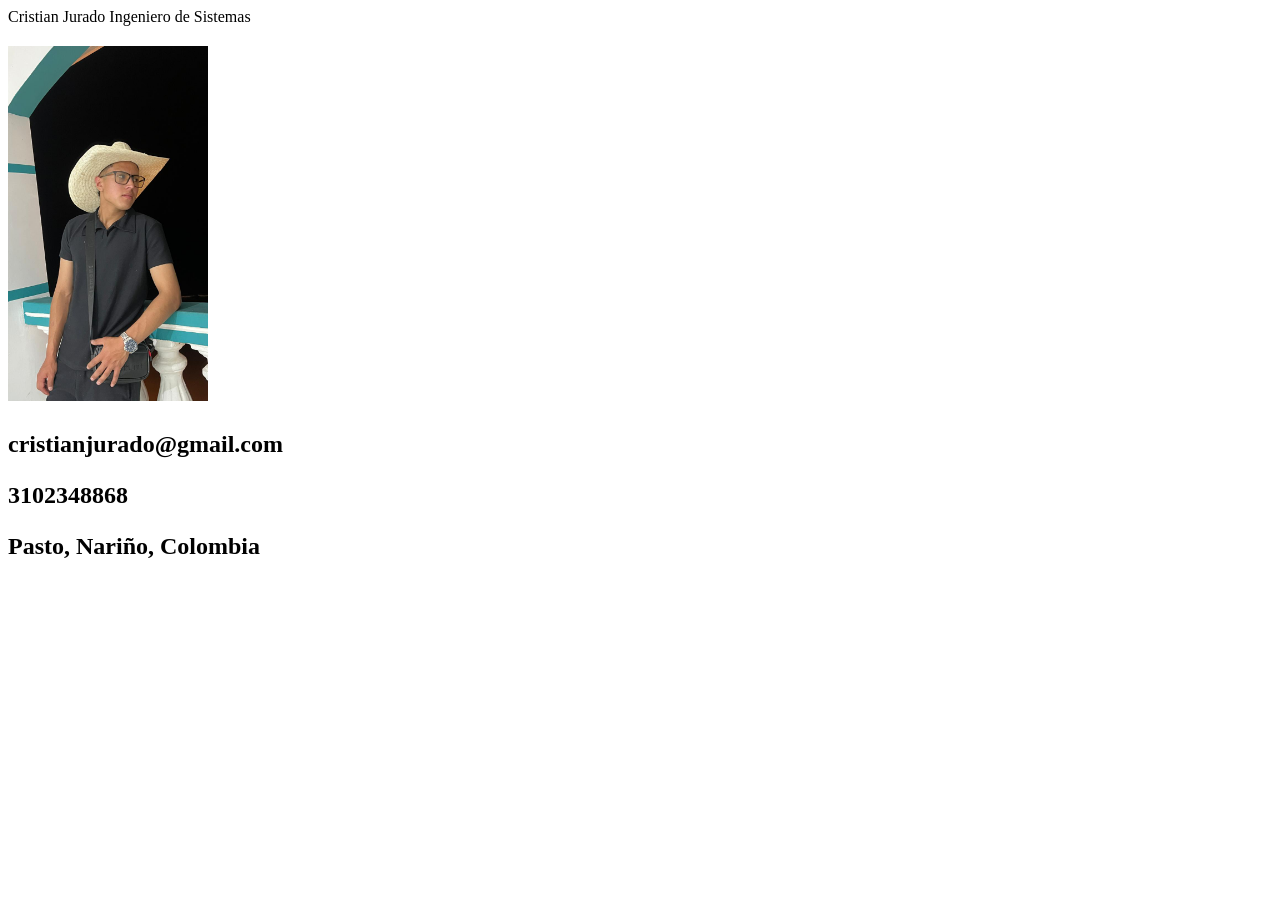
==== index.html @ 9e328dde "Pagina web" ====
<!DOCTYPE html>
<html lang="en">
<head>
    <meta charset="UTF-8">
    <meta name="viewport" content="width=device-width, initial-scale=1.0">
    <title>Nuevo Proyecto De Cristian Jurado</title>
</head>
<body>
    <! -- Encabezado principal -- >
</header>
</h1> Cristian Jurado </h1>
</h2> Ingeniero de Sistemas <h2>
    <img src="img/WhatsApp Image 2026-08-27 at 8.20.49 AM.jpeg" alt= "Fotografia de Cristian Jurado"
    width="200" >
    </p>cristianjurado@gmail.com<p>
    </p>3102348868<p>
    <p>Pasto, Nariño, Colombia</p>
    
    
    
</body>
</html>
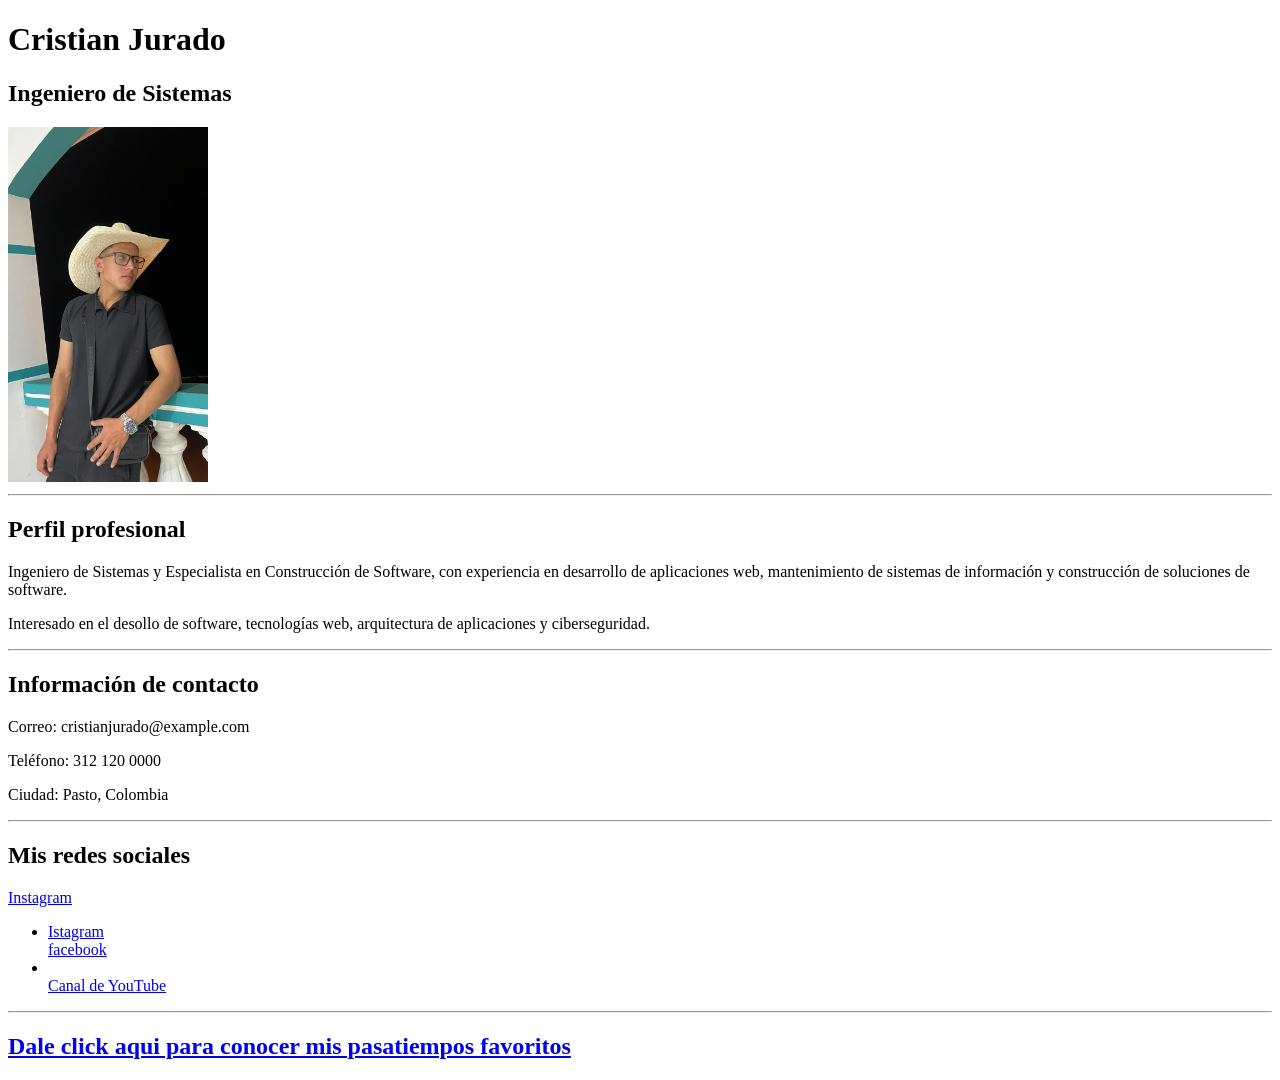
==== commit dc984395: "avance" ====
--- a/index.html
+++ b/index.html
@@ -6,17 +6,56 @@
     <title>Nuevo Proyecto De Cristian Jurado</title>
 </head>
 <body>
-    <! -- Encabezado principal -- >
-</header>
-</h1> Cristian Jurado </h1>
-</h2> Ingeniero de Sistemas <h2>
-    <img src="img/WhatsApp Image 2026-08-27 at 8.20.49 AM.jpeg" alt= "Fotografia de Cristian Jurado"
-    width="200" >
-    </p>cristianjurado@gmail.com<p>
-    </p>3102348868<p>
-    <p>Pasto, Nariño, Colombia</p>
-    
-    
-    
+    <!-- Información principal -->
+    <h1>Cristian Jurado</h1>
+    <h2>Ingeniero de Sistemas</h2>
+    <img src="img/cris.jpeg" alt="Cristian Jurado" width="200">
+
+    <hr>
+    <!-- Perfil profesional -->
+    <h2>Perfil profesional</h2>
+    <p>
+      Ingeniero de Sistemas y Especialista en Construcción de Software,
+      con experiencia en desarrollo de aplicaciones web, mantenimiento
+      de sistemas de información y construcción de soluciones de software.
+    </p>
+
+    <p>
+      Interesado en el desollo de software, tecnologías web,
+      arquitectura de aplicaciones y ciberseguridad.
+    </p>
+
+    <hr>
+    <!-- Información de contacto -->
+    <h2>Información de contacto</h2>
+
+    <p>Correo: cristianjurado@example.com</p>
+    <p>Teléfono: 312 120 0000</p>
+    <p>Ciudad: Pasto, Colombia</p>
+
+    <!-- Redes sociales -->
+    <!-- <hr> Salto de linea que me dibuja la division> -->
+    <!-- <br> Salto de linea> -->
+    <hr>
+    <h2>Mis redes sociales</h2>
+    <a href="https://www.instagram.com/"> Instagram </a>
+
+    <!-- <ul> me indica que voy a tener una lista No ordenada -->
+
+    <ul>
+        <!-- yo tengo un <li> por cada elemento que va tener una lista -->
+        <li>
+            <a href="https://www.instagram.com/"> Istagram</a>
+        </li>
+           </li><a href="https://www.facebook.com/?locale=es_LA">facebook</a>
+        <li>
+            </li><a href="https://www.youtube.com/?app=desktop&hl=es">Canal de YouTube</a>
+        </li>
+    </ul>
+
+    <hr>
+    <h2>
+      <a href="pasatiempofavoritos.html">Dale click aqui para conocer mis pasatiempos favoritos</a>
+    </h2>
 </body>
 </html>
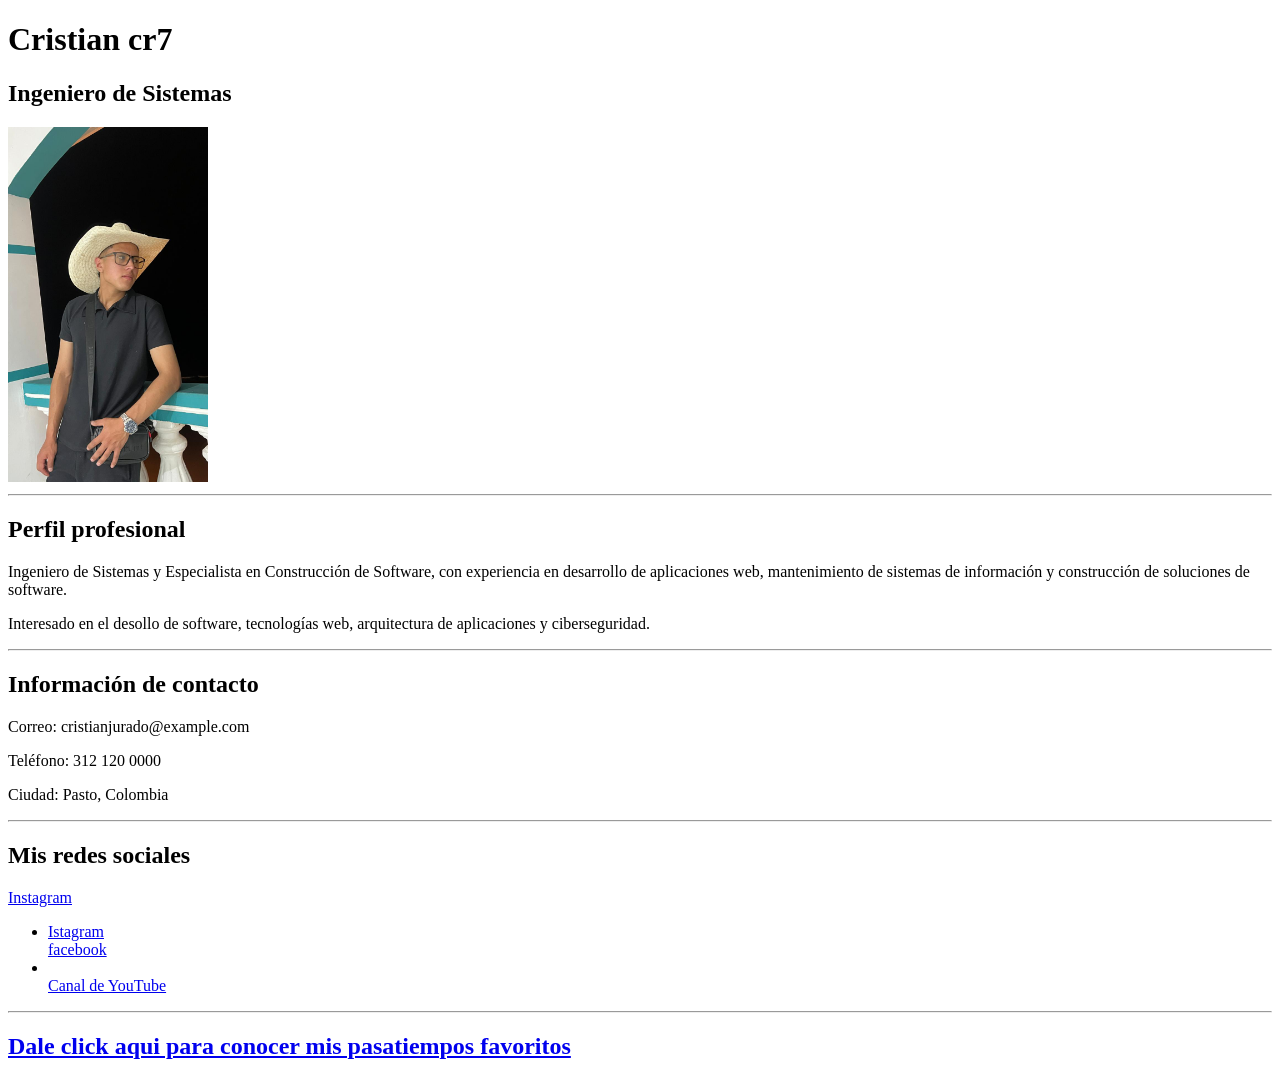
==== commit f45b35d6: "cambio" ====
--- a/index.html
+++ b/index.html
@@ -7,7 +7,7 @@
 </head>
 <body>
     <!-- Información principal -->
-    <h1>Cristian Jurado</h1>
+    <h1>Cristian cr7 </h1>
     <h2>Ingeniero de Sistemas</h2>
     <img src="img/cris.jpeg" alt="Cristian Jurado" width="200">
 
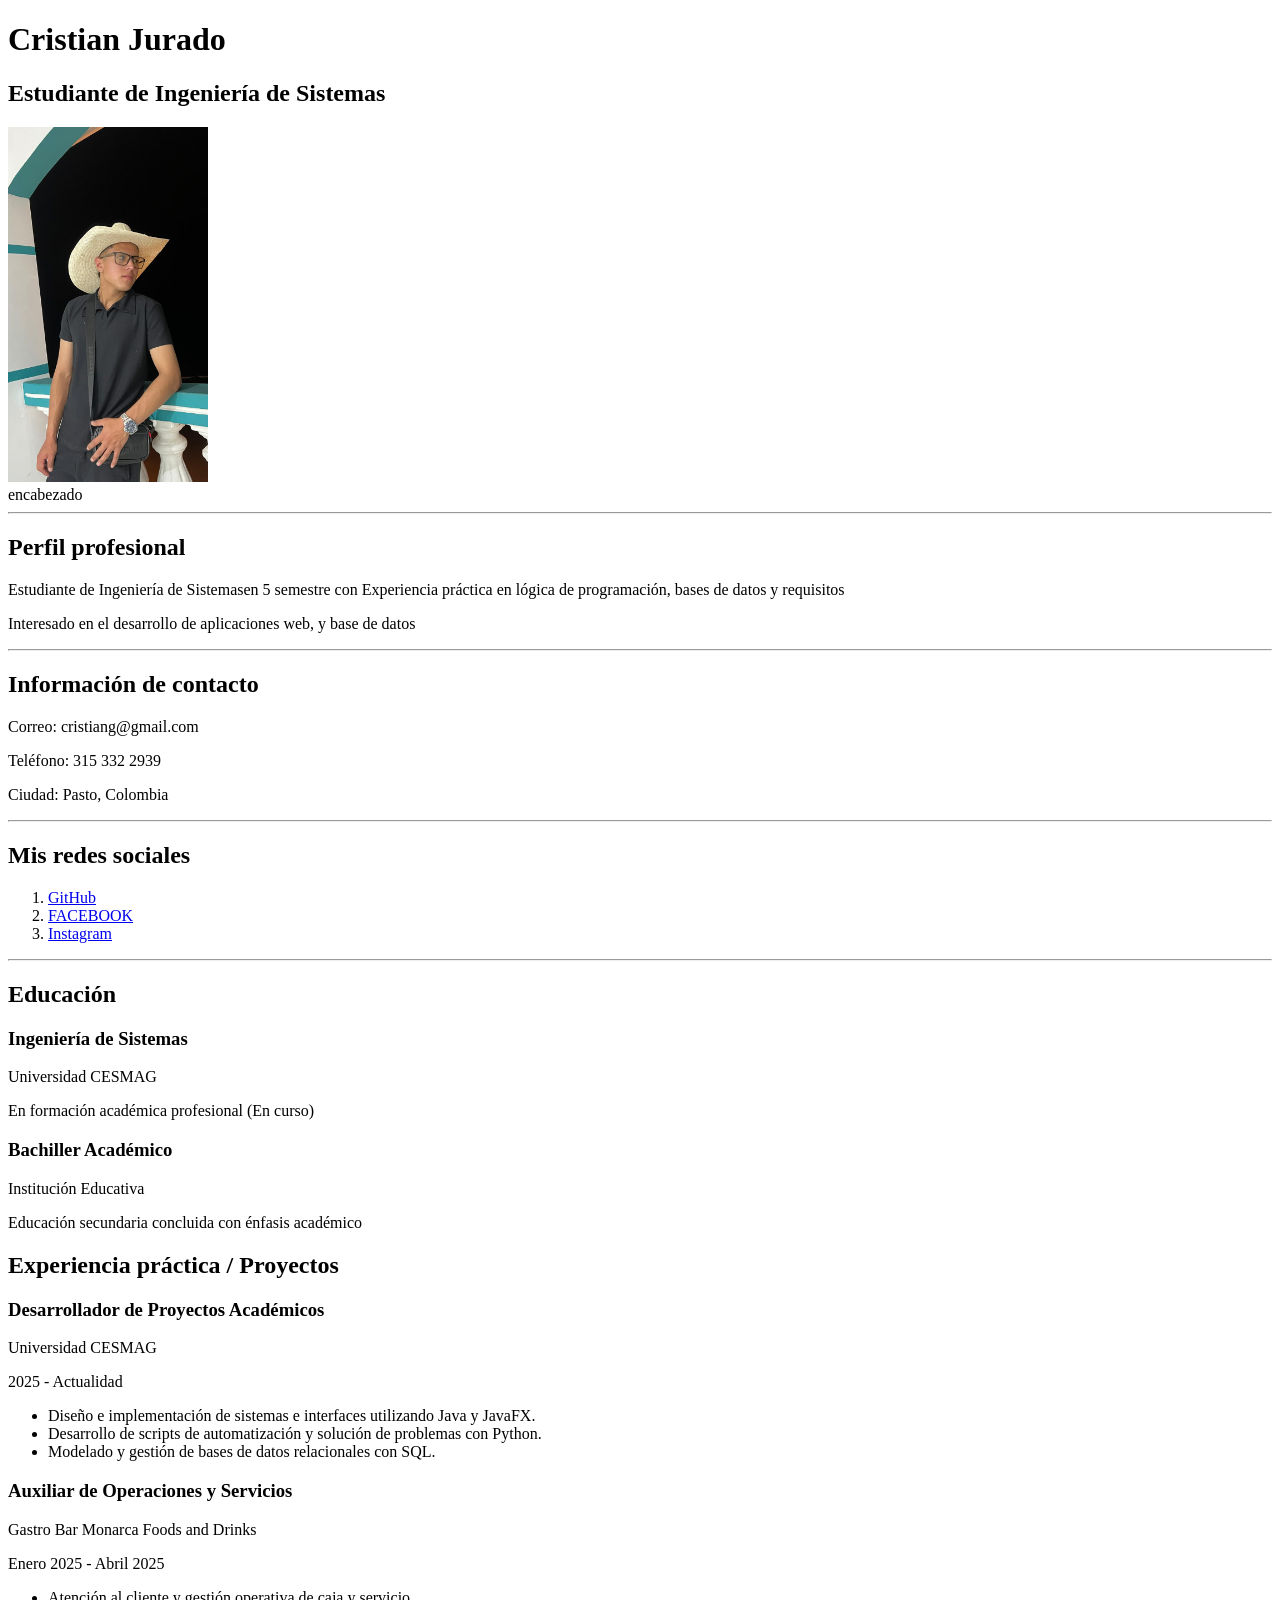
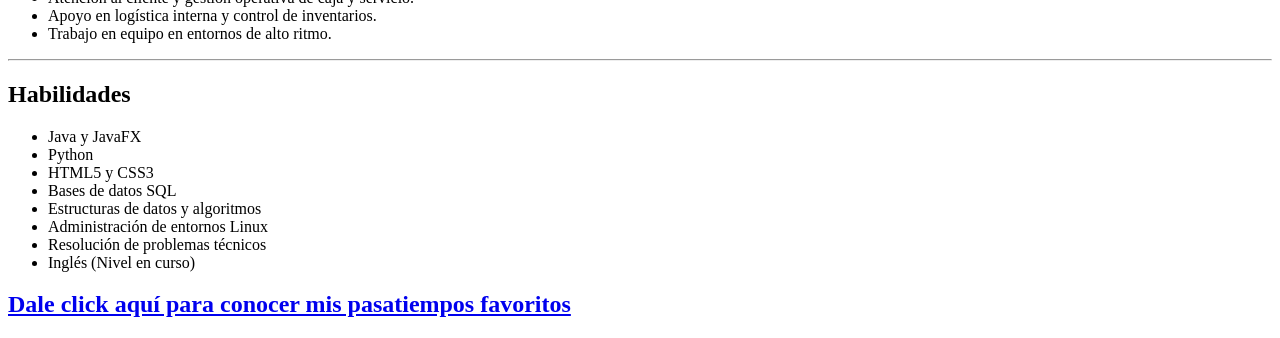
==== commit 821db9e3: "cambio" ====
--- a/index.html
+++ b/index.html
@@ -1,61 +1,128 @@
 <!DOCTYPE html>
-<html lang="en">
+<html lang="es">
+
 <head>
-    <meta charset="UTF-8">
-    <meta name="viewport" content="width=device-width, initial-scale=1.0">
-    <title>Nuevo Proyecto De Cristian Jurado</title>
+  <meta charset="UTF-8">
+  <meta name="viewport" content="width=device-width, initial-scale=1.0">
+  <title>Cristian Jurado- Hoja de Vida</title>
 </head>
+
 <body>
-    <!-- Información principal -->
-    <h1>Cristian cr7 </h1>
-    <h2>Ingeniero de Sistemas</h2>
-    <img src="img/cris.jpeg" alt="Cristian Jurado" width="200">
 
-    <hr>
-    <!-- Perfil profesional -->
+  <header>
+    <h1>Cristian Jurado</h1>
+    <h2>Estudiante de Ingeniería de Sistemas</h2>
+
+    <img src="/img/cris.jpeg" alt="" alt="Fotografia de Cristian" width="200">
+  </header> encabezado 
+
+  <hr>
+
+  
     <h2>Perfil profesional</h2>
+
     <p>
-      Ingeniero de Sistemas y Especialista en Construcción de Software,
-      con experiencia en desarrollo de aplicaciones web, mantenimiento
-      de sistemas de información y construcción de soluciones de software.
+      Estudiante de Ingeniería de Sistemasen 5 semestre con
+      Experiencia práctica en lógica de programación, bases de datos y requisitos 
     </p>
 
     <p>
-      Interesado en el desollo de software, tecnologías web,
-      arquitectura de aplicaciones y ciberseguridad.
+      Interesado en el desarrollo de aplicaciones web, y base de datos
     </p>
+  
 
-    <hr>
-    <!-- Información de contacto -->
+  <hr>
+
+  
     <h2>Información de contacto</h2>
 
-    <p>Correo: cristianjurado@example.com</p>
-    <p>Teléfono: 312 120 0000</p>
+    <p>Correo: cristiang@gmail.com </p>
+    <p>Teléfono: 315 332 2939 </p>
     <p>Ciudad: Pasto, Colombia</p>
+  
+  <hr>
 
-    <!-- Redes sociales -->
-    <!-- <hr> Salto de linea que me dibuja la division> -->
-    <!-- <br> Salto de linea> -->
-    <hr>
+  
     <h2>Mis redes sociales</h2>
-    <a href="https://www.instagram.com/"> Instagram </a>
 
-    <!-- <ul> me indica que voy a tener una lista No ordenada -->
+    <ol>
+      <li>
+        <a href="https://github.com/">GitHub</a>
+      </li>
+      <li>
+        <a href="https://www.FACEBOOK.com/">FACEBOOK</a>
+      </li>
+      <li>
+        <a href="https://www.instagram.com/">Instagram</a>
+      </li>
+    </ol>
 
+
+  <hr>
+
+
+  <div>
+    
+      <h2>Educación</h2>
+
+      <div>
+        <h3>Ingeniería de Sistemas</h3>
+        <p>Universidad CESMAG</p>
+        <p>En formación académica profesional (En curso)</p>
+      </div>
+
+      <div>
+        <h3>Bachiller Académico</h3>
+        <p>Institución Educativa</p>
+        <p>Educación secundaria concluida con énfasis académico</p>
+      </div>
+
+      <h2>Experiencia práctica / Proyectos</h2>
+
+      <div>
+        <h3>Desarrollador de Proyectos Académicos</h3>
+        <p>Universidad CESMAG</p>
+        <p>2025 - Actualidad</p>
+        <ul>
+          <li>Diseño e implementación de sistemas e interfaces utilizando Java y JavaFX.</li>
+          <li>Desarrollo de scripts de automatización y solución de problemas con Python.</li>
+          <li>Modelado y gestión de bases de datos relacionales con SQL.</li>
+        </ul>
+      </div>
+
+      <div>
+        <h3>Auxiliar de Operaciones y Servicios</h3>
+        <p>Gastro Bar Monarca Foods and Drinks</p>
+        <p>Enero 2025 - Abril 2025</p>
+        <ul>
+          <li>Atención al cliente y gestión operativa de caja y servicio.</li>
+          <li>Apoyo en logística interna y control de inventarios.</li>
+          <li>Trabajo en equipo en entornos de alto ritmo.</li>
+        </ul>
+      </div>
+  </div>
+
+  <hr>
+
+    <h2>Habilidades</h2>
     <ul>
-        <!-- yo tengo un <li> por cada elemento que va tener una lista -->
-        <li>
-            <a href="https://www.instagram.com/"> Istagram</a>
-        </li>
-           </li><a href="https://www.facebook.com/?locale=es_LA">facebook</a>
-        <li>
-            </li><a href="https://www.youtube.com/?app=desktop&hl=es">Canal de YouTube</a>
-        </li>
+      <li>Java y JavaFX</li>
+      <li>Python</li>
+      <li>HTML5 y CSS3</li>
+      <li>Bases de datos SQL</li>
+      <li>Estructuras de datos y algoritmos</li>
+      <li>Administración de entornos Linux</li>
+      <li>Resolución de problemas técnicos</li>
+      <li>Inglés (Nivel en curso)</li>
     </ul>
 
-    <hr>
+
     <h2>
-      <a href="pasatiempofavoritos.html">Dale click aqui para conocer mis pasatiempos favoritos</a>
+      <a href="pasatiempofavoritos.html">
+        Dale click aquí para conocer mis pasatiempos favoritos
+      </a>
     </h2>
+
 </body>
+
 </html>
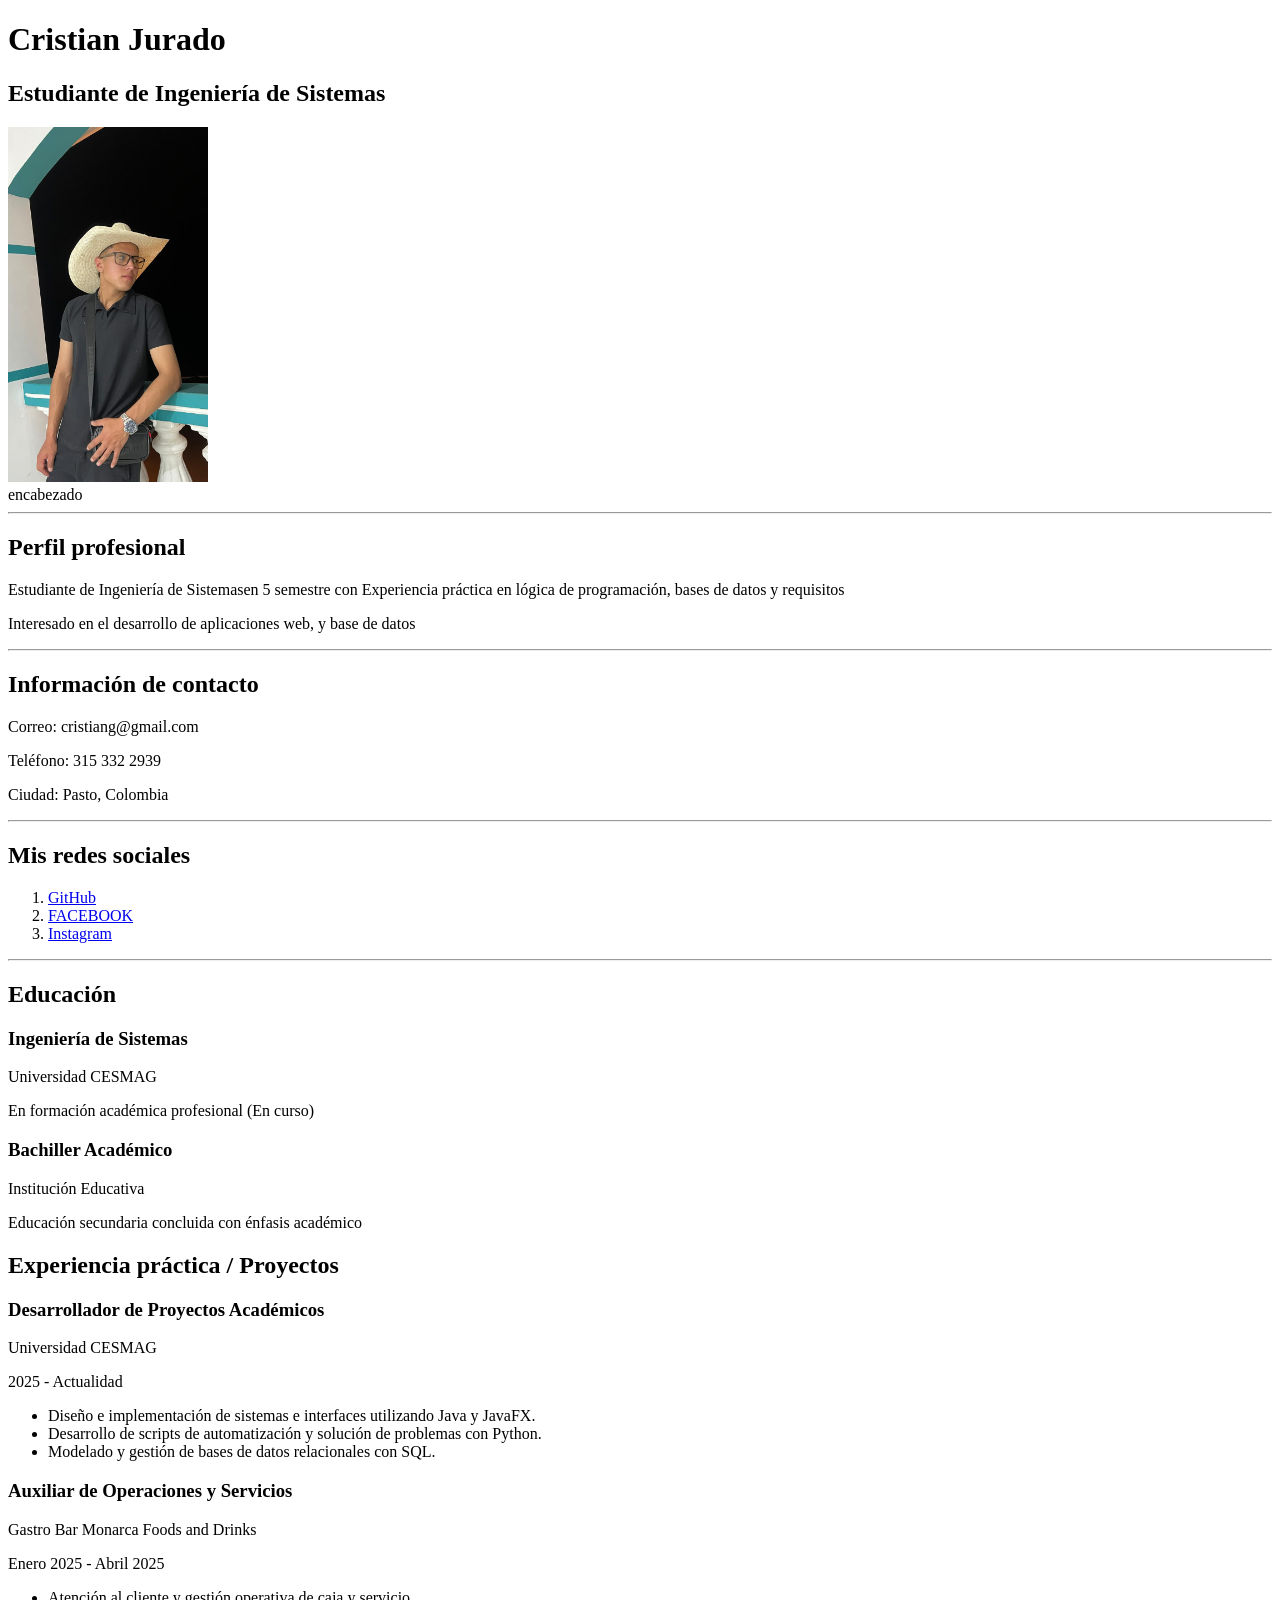
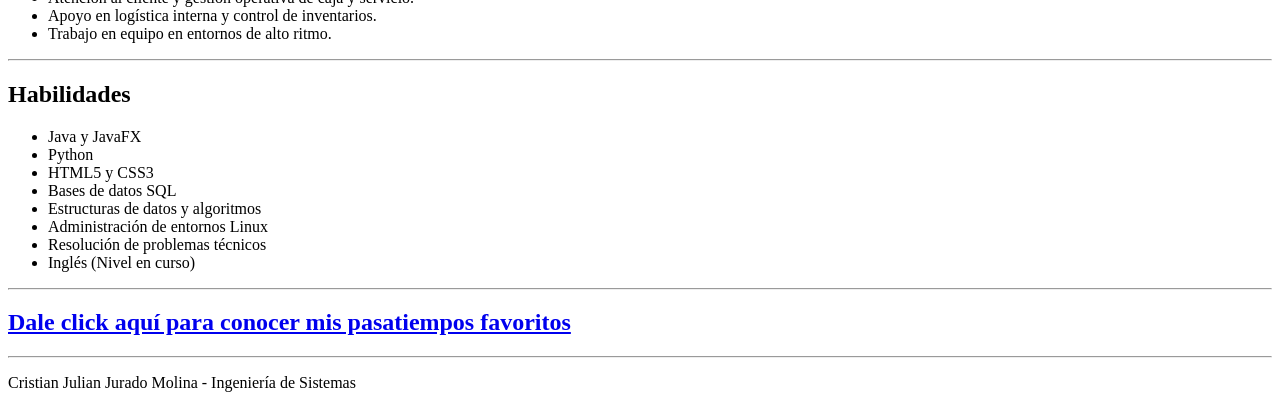
==== commit a92d1200: "Clase 11 de septiembre" ====
--- a/index.html
+++ b/index.html
@@ -10,17 +10,19 @@
 <body>
 
   <header>
+     <!-- Información principal -->
     <h1>Cristian Jurado</h1>
     <h2>Estudiante de Ingeniería de Sistemas</h2>
 
+   <section class="section" id="informacion">
     <img src="/img/cris.jpeg" alt="" alt="Fotografia de Cristian" width="200">
   </header> encabezado 
-
+  </section>
   <hr>
 
-  
+   <!-- Perfil profesional -->
     <h2>Perfil profesional</h2>
-
+   <section class="section" id="perfil">
     <p>
       Estudiante de Ingeniería de Sistemasen 5 semestre con
       Experiencia práctica en lógica de programación, bases de datos y requisitos 
@@ -29,21 +31,24 @@
     <p>
       Interesado en el desarrollo de aplicaciones web, y base de datos
     </p>
-  
+  </section>
 
   <hr>
 
-  
+      <!-- Información de contacto -->
     <h2>Información de contacto</h2>
 
+  <section class="section" id="contacto">
     <p>Correo: cristiang@gmail.com </p>
     <p>Teléfono: 315 332 2939 </p>
     <p>Ciudad: Pasto, Colombia</p>
-  
+     </section>
   <hr>
+ 
+    <!-- Redes sociales -->
+    <h2>Mis redes sociales</h2>
 
-  
-    <h2>Mis redes sociales</h2>
+ <section class="section" id="redes">
 
     <ol>
       <li>
@@ -57,14 +62,15 @@
       </li>
     </ol>
 
+</section>
 
   <hr>
 
 
   <div>
-    
+    <!-- Educación -->
       <h2>Educación</h2>
-
+<section class="section" id="educacion">
       <div>
         <h3>Ingeniería de Sistemas</h3>
         <p>Universidad CESMAG</p>
@@ -76,9 +82,12 @@
         <p>Institución Educativa</p>
         <p>Educación secundaria concluida con énfasis académico</p>
       </div>
+</section>
 
+  <!-- Experiencia profesional -->
       <h2>Experiencia práctica / Proyectos</h2>
 
+       <section class="section" id="experiencia">
       <div>
         <h3>Desarrollador de Proyectos Académicos</h3>
         <p>Universidad CESMAG</p>
@@ -101,10 +110,12 @@
         </ul>
       </div>
   </div>
+</section>
 
   <hr>
 
     <h2>Habilidades</h2>
+     <section class="section" id="habilidades">
     <ul>
       <li>Java y JavaFX</li>
       <li>Python</li>
@@ -115,7 +126,11 @@
       <li>Resolución de problemas técnicos</li>
       <li>Inglés (Nivel en curso)</li>
     </ul>
+</section>
 
+  <hr>
+  <!-- Pasatiempos -->
+        <section class="section" id="pasatiempos">
 
     <h2>
       <a href="pasatiempofavoritos.html">
@@ -123,6 +138,21 @@
       </a>
     </h2>
 
+   </section>
+
+  </main>
+
+    <hr>
+
+    <!-- Pie de página -->
+    <footer class="footer" id="pie-pagina">
+
+        <p>
+            Cristian Julian Jurado Molina - Ingeniería de Sistemas
+        </p>
+
+    </footer>
+
 </body>
 
 </html>
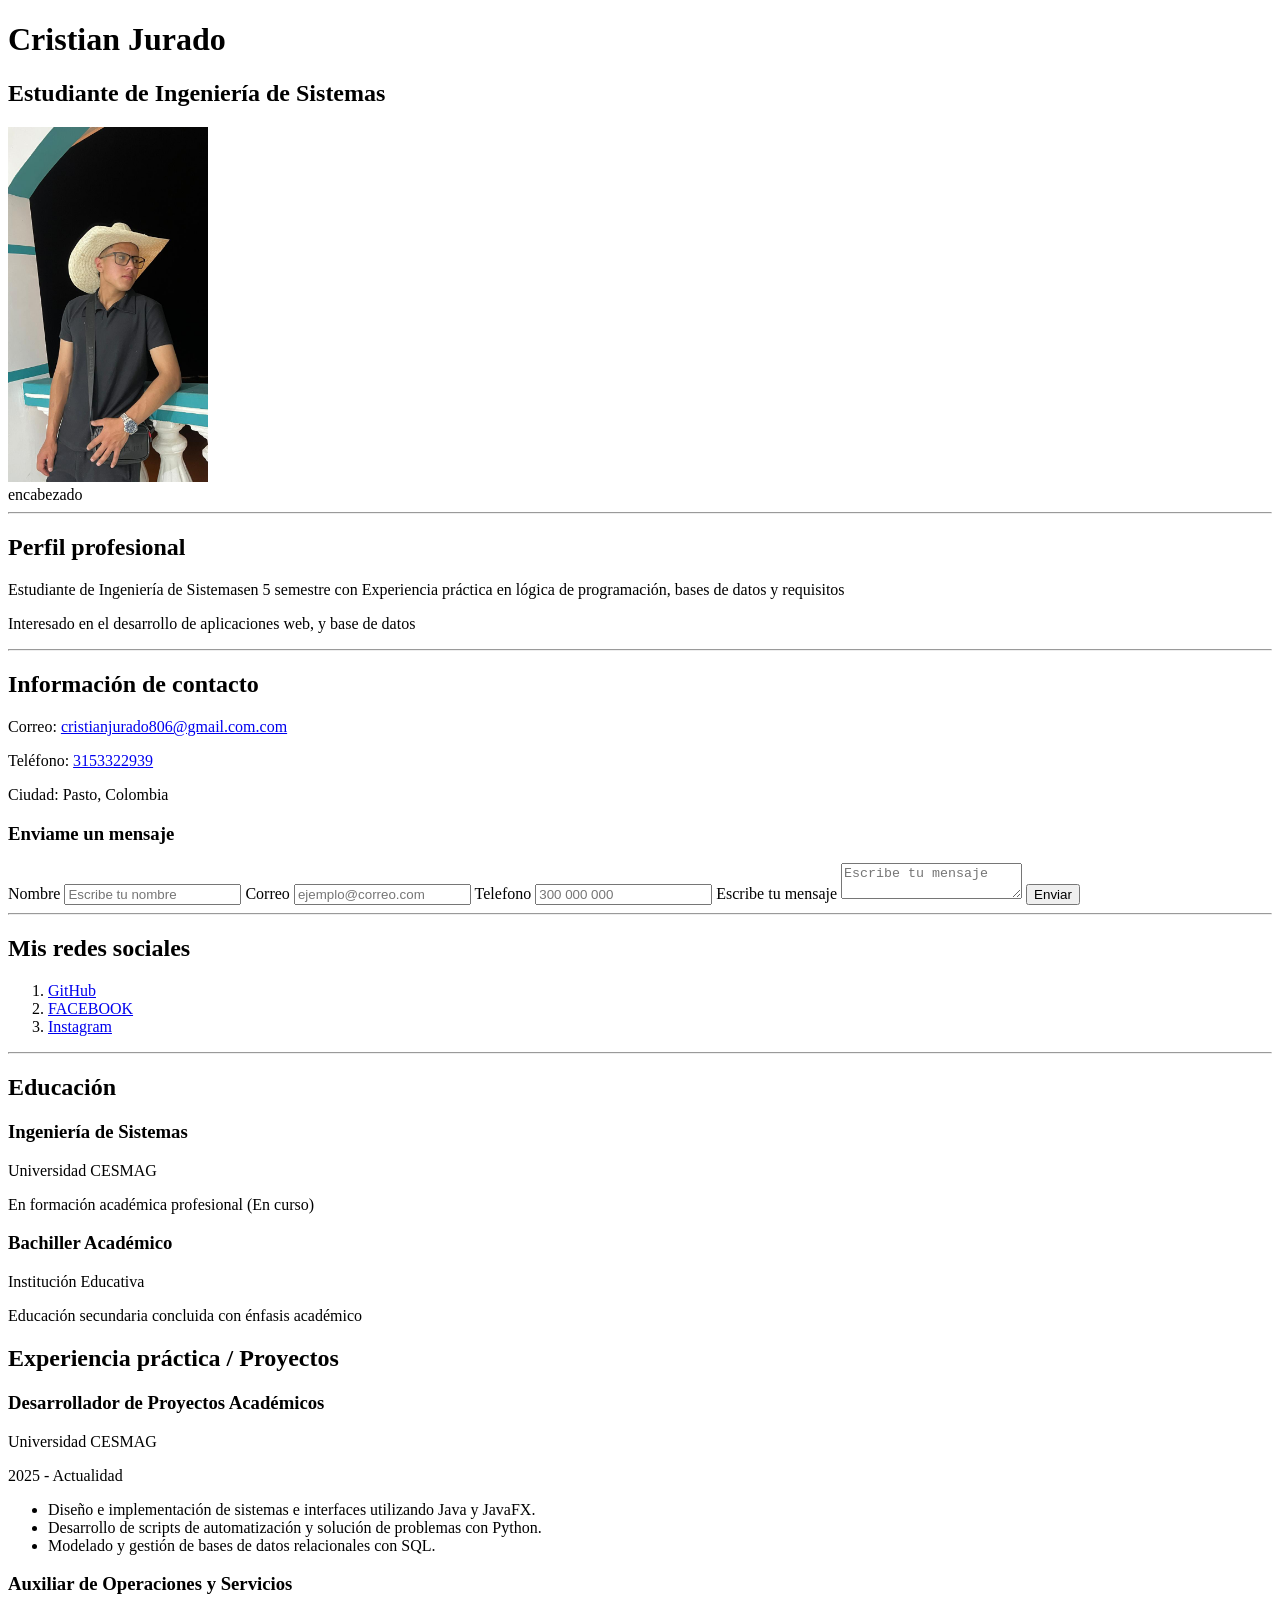
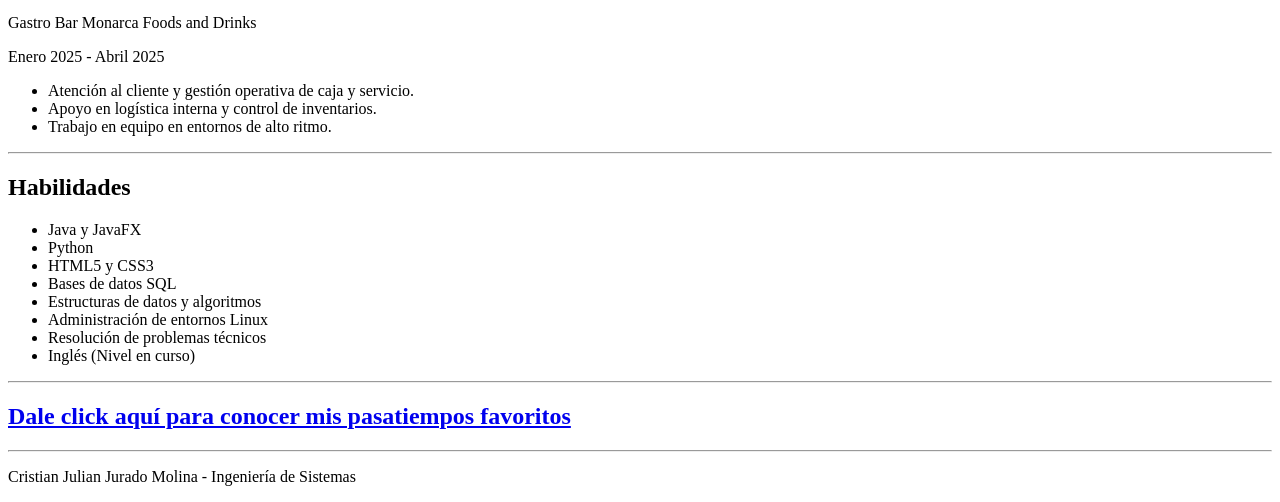
==== commit 02707747: "nuevo" ====
--- a/index.html
+++ b/index.html
@@ -39,12 +39,34 @@
     <h2>Información de contacto</h2>
 
   <section class="section" id="contacto">
-    <p>Correo: cristiang@gmail.com </p>
-    <p>Teléfono: 315 332 2939 </p>
+    <p>Correo:
+       <a href="cristianjurado806@gmail.com.com">cristianjurado806@gmail.com.com</a>
+      </p>
+    <p>Teléfono:
+      <a href="tel:+315 332 2939">3153322939</a>
+    </p>
     <p>Ciudad: Pasto, Colombia</p>
+    <h3>Enviame un mensaje</h3>
+    <from action="">
+    <label for="nombre">Nombre</label>
+    <input type="text" id="nombre" name="nombre" placeholder="Escribe tu nombre" required>
+
+    <label for="correo">Correo</label>
+    <input type="email" id="correo" name="correo" placeholder="ejemplo@correo.com" required>
+
+
+    <label for="telefono">Telefono</label>
+    <input type="tel" id="telefono" name="telefomo" placeholder="300 000 000" required>
+
+
+     <label for="mensaje">Escribe tu mensaje</label>
+     <textarea name="mensaje" id="mensaje" placeholder="Escribe tu mensaje" required ></textarea>
+
+     <button type="submit">Enviar</button>
+    </from>
      </section>
   <hr>
- 
+   
     <!-- Redes sociales -->
     <h2>Mis redes sociales</h2>
 
@@ -52,13 +74,13 @@
 
     <ol>
       <li>
-        <a href="https://github.com/">GitHub</a>
+        <a href="https://github.com/" target="_blank">GitHub</a>
       </li>
       <li>
-        <a href="https://www.FACEBOOK.com/">FACEBOOK</a>
+        <a href="https://www.FACEBOOK.com/" target="_blank">FACEBOOK</a>
       </li>
       <li>
-        <a href="https://www.instagram.com/">Instagram</a>
+        <a href="https://www.instagram.com/" target="_blank">Instagram</a>
       </li>
     </ol>
 
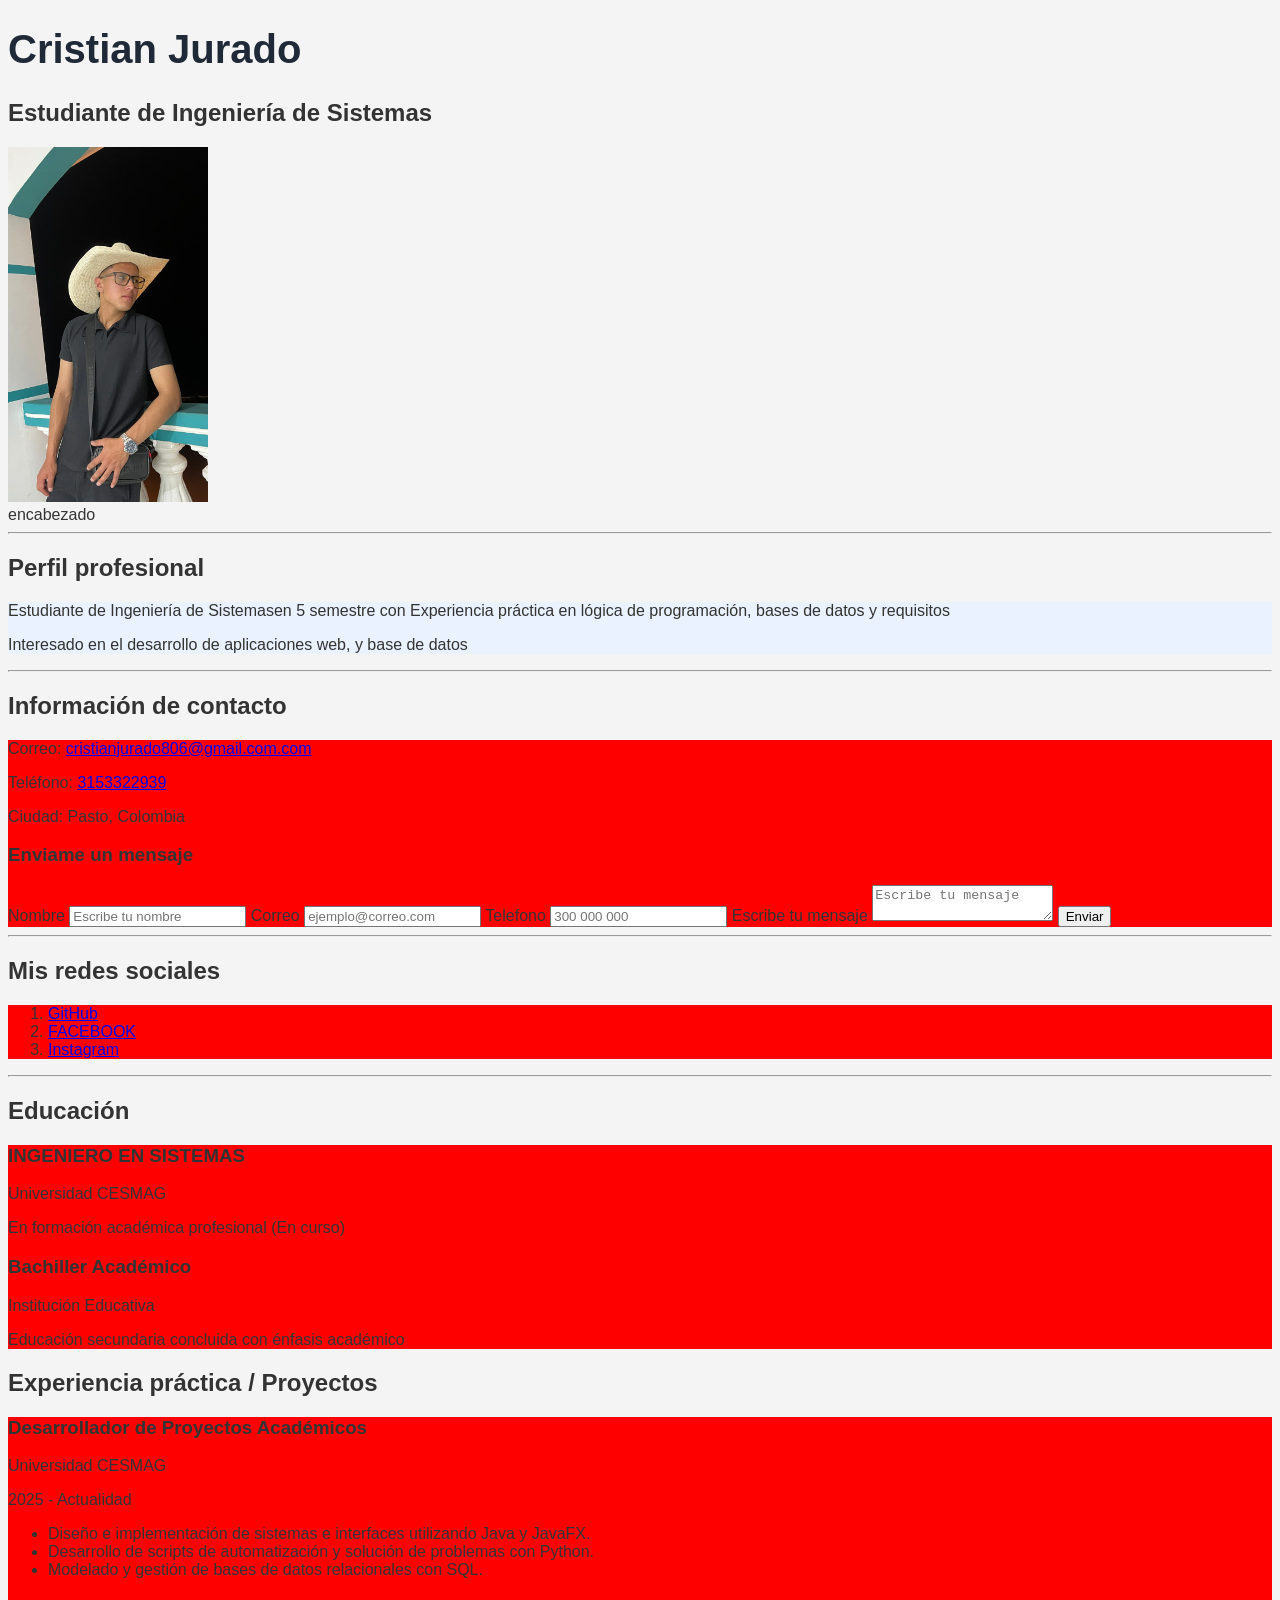
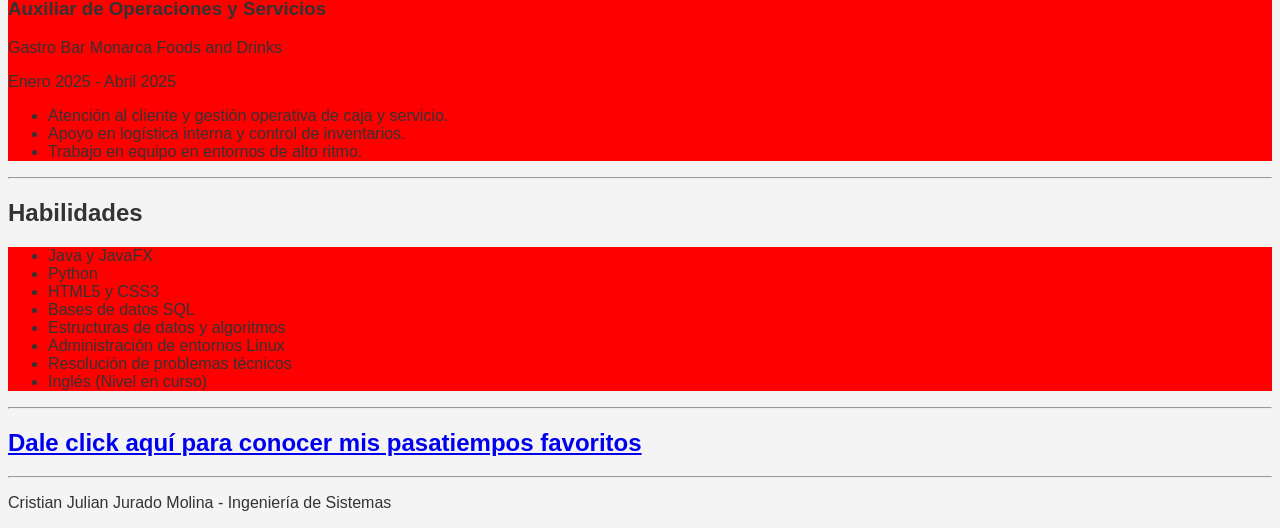
==== commit 8b7f7e5b: "HOY" ====
--- a/index.html
+++ b/index.html
@@ -4,6 +4,8 @@
 <head>
   <meta charset="UTF-8">
   <meta name="viewport" content="width=device-width, initial-scale=1.0">
+  <link rel="stylesheet" href="css/styles.css">
+
   <title>Cristian Jurado- Hoja de Vida</title>
 </head>
 
@@ -15,14 +17,16 @@
     <h2>Estudiante de Ingeniería de Sistemas</h2>
 
    <section class="section" id="informacion">
-    <img src="/img/cris.jpeg" alt="" alt="Fotografia de Cristian" width="200">
+    <img src="img/cris.jpeg" 
+     alt="Fotografia de Cristian" 
+     width="200">
   </header> encabezado 
   </section>
   <hr>
 
    <!-- Perfil profesional -->
     <h2>Perfil profesional</h2>
-   <section class="section" id="perfil">
+   <section class="seccion" id="perfil">
     <p>
       Estudiante de Ingeniería de Sistemasen 5 semestre con
       Experiencia práctica en lógica de programación, bases de datos y requisitos 
@@ -38,16 +42,16 @@
       <!-- Información de contacto -->
     <h2>Información de contacto</h2>
 
-  <section class="section" id="contacto">
+  <section class="seccion" id="contacto">
     <p>Correo:
-       <a href="cristianjurado806@gmail.com.com">cristianjurado806@gmail.com.com</a>
+       <a href="mailto:cristianjurado806@gmail.com">cristianjurado806@gmail.com.com</a>
       </p>
     <p>Teléfono:
       <a href="tel:+315 332 2939">3153322939</a>
     </p>
     <p>Ciudad: Pasto, Colombia</p>
     <h3>Enviame un mensaje</h3>
-    <from action="">
+    <form action="">
     <label for="nombre">Nombre</label>
     <input type="text" id="nombre" name="nombre" placeholder="Escribe tu nombre" required>
 
@@ -56,21 +60,22 @@
 
 
     <label for="telefono">Telefono</label>
-    <input type="tel" id="telefono" name="telefomo" placeholder="300 000 000" required>
+    <input type="tel" id="telefono" name="telefono" placeholder="300 000 000" required>
 
 
      <label for="mensaje">Escribe tu mensaje</label>
      <textarea name="mensaje" id="mensaje" placeholder="Escribe tu mensaje" required ></textarea>
 
      <button type="submit">Enviar</button>
-    </from>
-     </section>
-  <hr>
+
+    </form>
+ </section>
+    <hr>
    
     <!-- Redes sociales -->
     <h2>Mis redes sociales</h2>
 
- <section class="section" id="redes">
+ <section class="seccion" id="redes">
 
     <ol>
       <li>
@@ -92,9 +97,9 @@
   <div>
     <!-- Educación -->
       <h2>Educación</h2>
-<section class="section" id="educacion">
+<section class="seccion" id="educacion">
       <div>
-        <h3>Ingeniería de Sistemas</h3>
+        <h3>INGENIERO EN SISTEMAS </h3>
         <p>Universidad CESMAG</p>
         <p>En formación académica profesional (En curso)</p>
       </div>
@@ -109,7 +114,7 @@
   <!-- Experiencia profesional -->
       <h2>Experiencia práctica / Proyectos</h2>
 
-       <section class="section" id="experiencia">
+       <section class="seccion" id="experiencia">
       <div>
         <h3>Desarrollador de Proyectos Académicos</h3>
         <p>Universidad CESMAG</p>
@@ -137,7 +142,7 @@
   <hr>
 
     <h2>Habilidades</h2>
-     <section class="section" id="habilidades">
+     <section class="seccion" id="habilidades">
     <ul>
       <li>Java y JavaFX</li>
       <li>Python</li>
--- a/css/styles.css
+++ b/css/styles.css
@@ -0,0 +1,23 @@
+body {
+    background-color: #f4f4f4;
+    color: #333;
+    font-family: Arial, sans-serif;
+}
+
+h1 {
+    color: #1f2937;
+    font-size: 40px;
+
+
+}
+
+.seccion {
+    background-color: red;
+
+
+}
+
+#perfil {
+    background-color: #eaf2ff;
+
+}
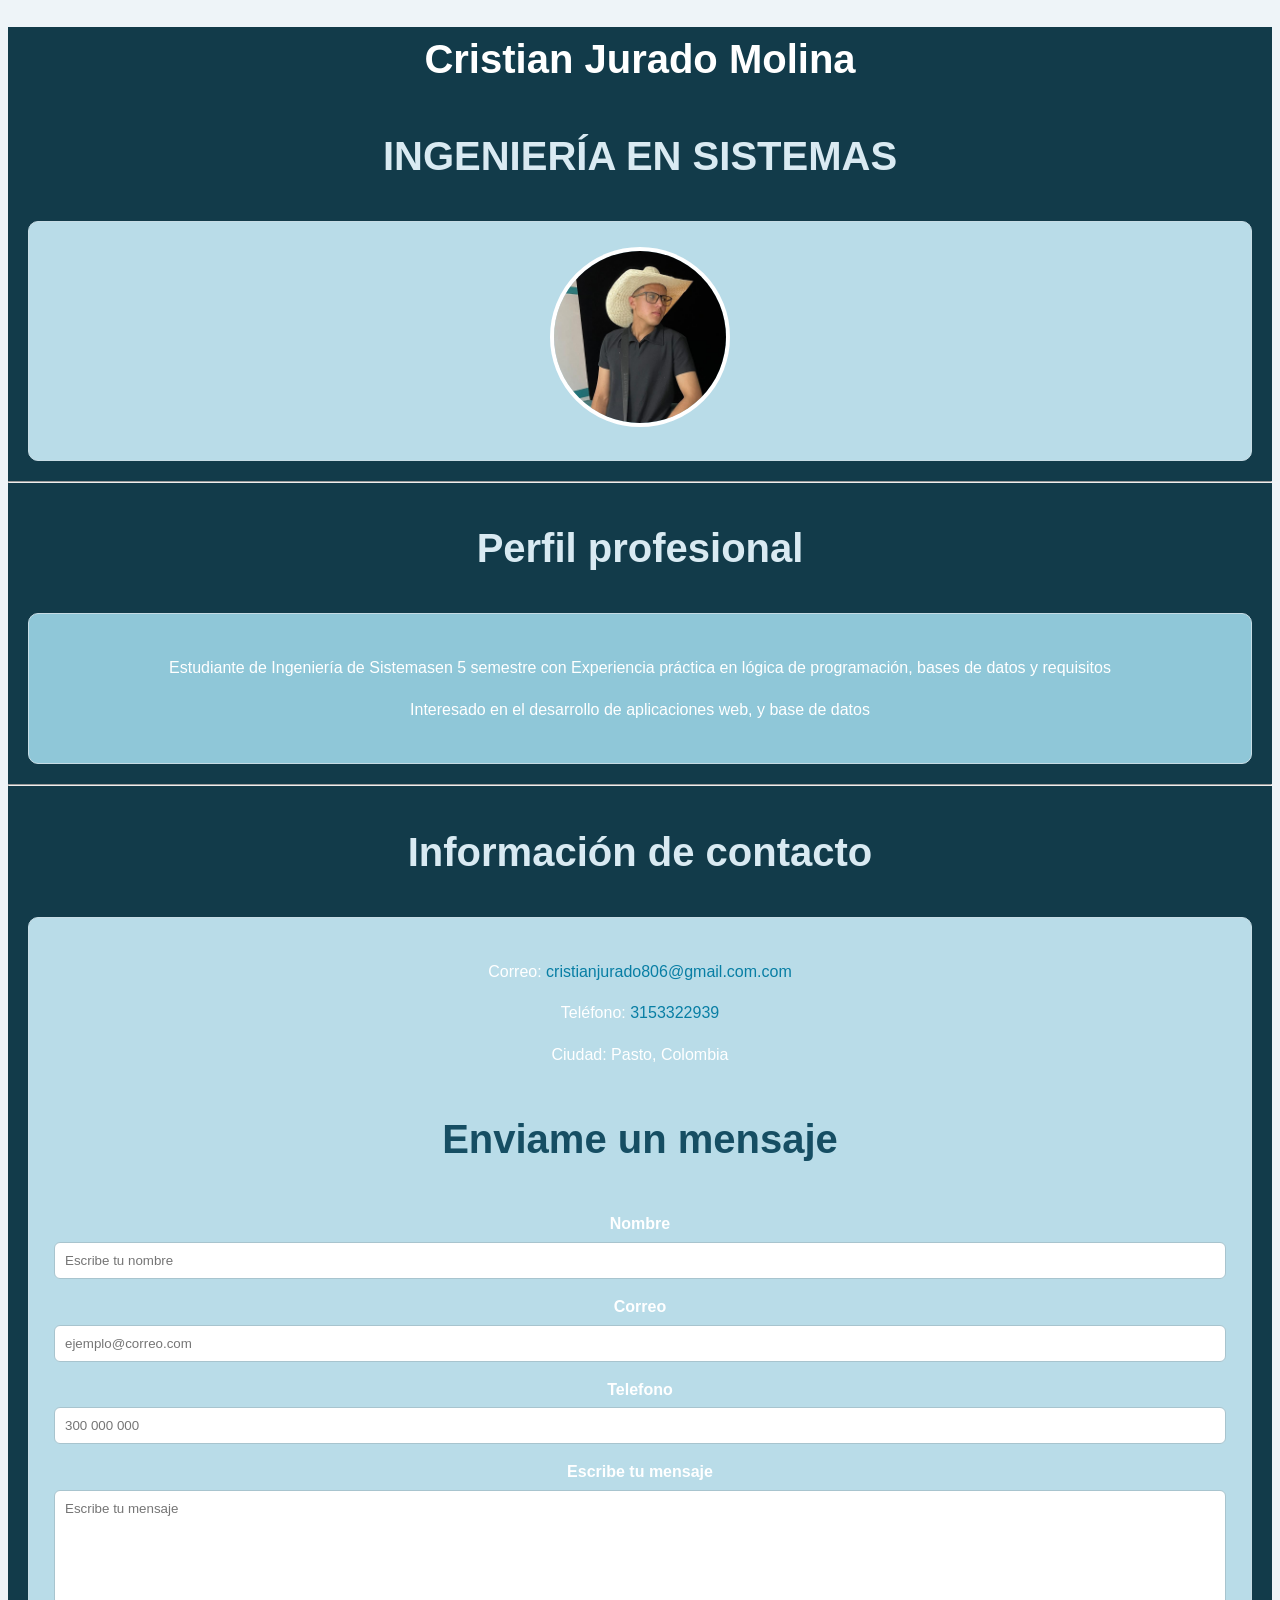
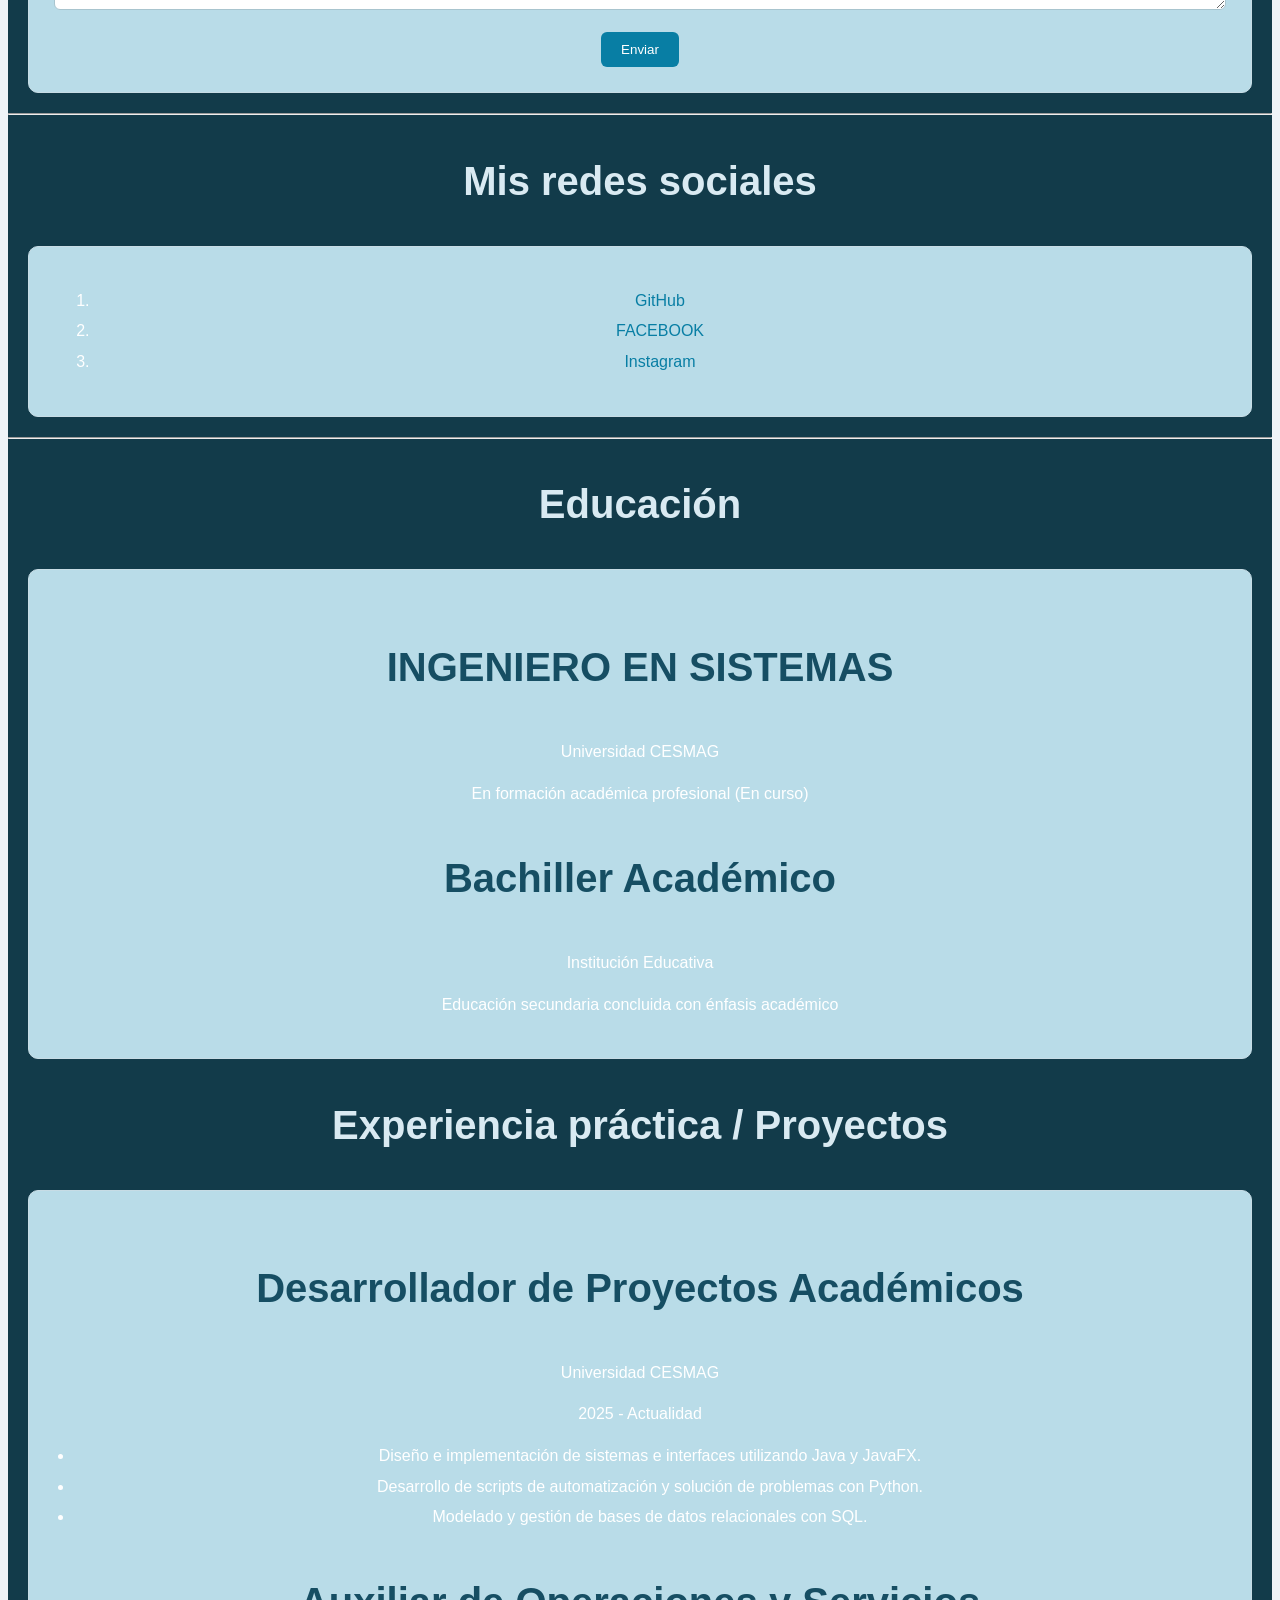
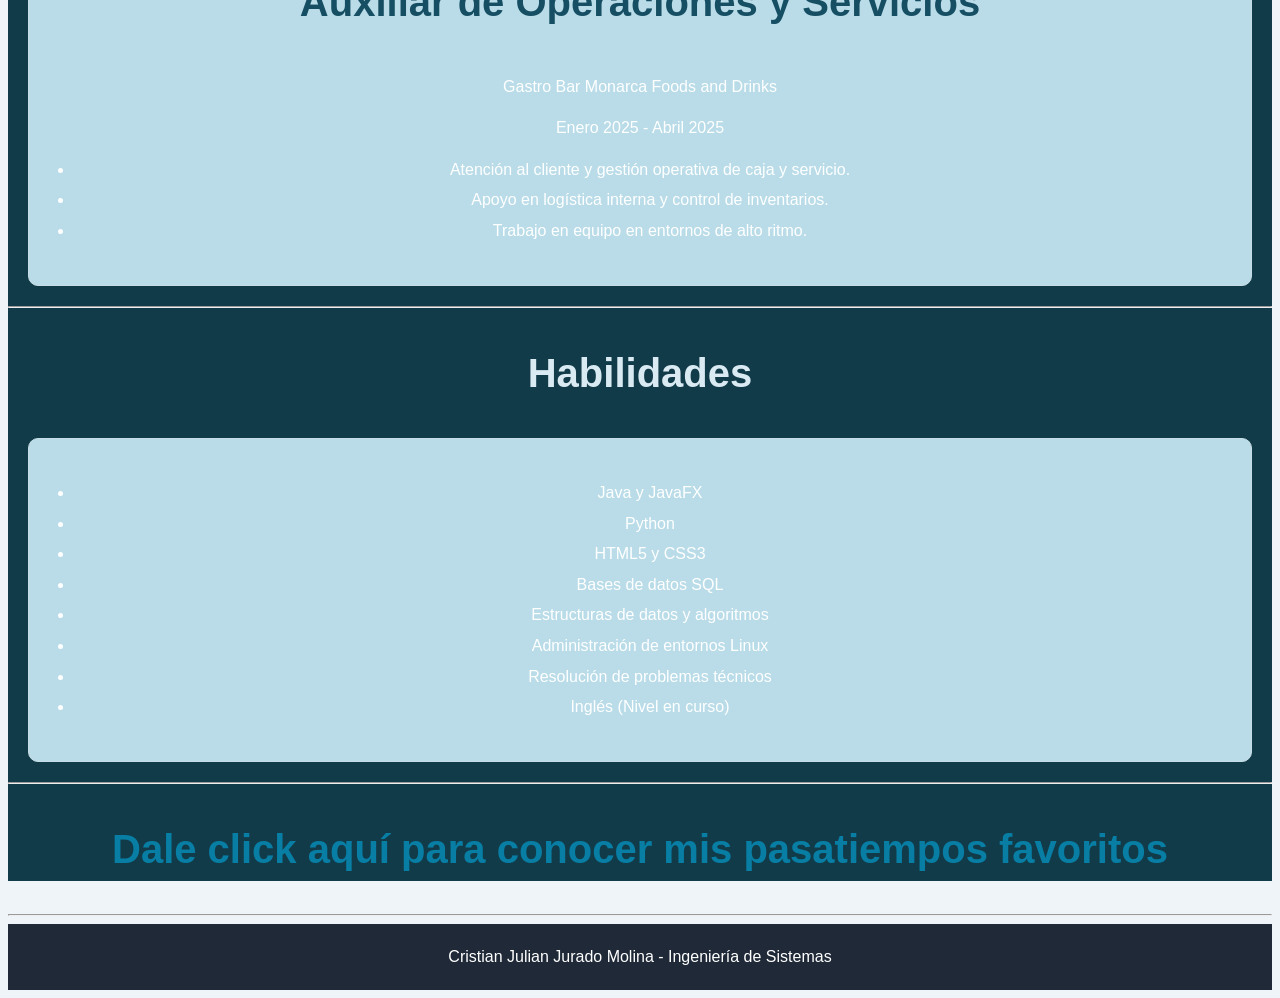
==== commit 0c28325d: "todo" ====
--- a/index.html
+++ b/index.html
@@ -2,27 +2,29 @@
 <html lang="es">
 
 <head>
-  <meta charset="UTF-8">
-  <meta name="viewport" content="width=device-width, initial-scale=1.0">
-  <link rel="stylesheet" href="css/styles.css">
 
-  <title>Cristian Jurado- Hoja de Vida</title>
+
+    <meta charset="UTF-8" />
+    <meta name="viewport" content="width=device-width, initial-scale=1.0" />
+    <link rel="stylesheet" href="css/styles.css">
+
+
+    <title>MI HOJA DE VIDA</title>
+
 </head>
 
 <body>
+    <main>
+        <header>
+                <h1>Cristian Jurado Molina</h1>
 
-  <header>
-     <!-- Información principal -->
-    <h1>Cristian Jurado</h1>
-    <h2>Estudiante de Ingeniería de Sistemas</h2>
+                <h2>INGENIERÍA EN SISTEMAS</h2>
+                <section class="seccion" id="informacion">
+                    <img src="img/cris.jpeg" alt="Fotografía de Cristian Jurado" width="200">
+                    
+            </section>
+            <hr>
 
-   <section class="section" id="informacion">
-    <img src="img/cris.jpeg" 
-     alt="Fotografia de Cristian" 
-     width="200">
-  </header> encabezado 
-  </section>
-  <hr>
 
    <!-- Perfil profesional -->
     <h2>Perfil profesional</h2>
--- a/css/styles.css
+++ b/css/styles.css
@@ -1,23 +1,176 @@
 body {
-    background-color: #f4f4f4;
-    color: #333;
+    background-color: #eef4f8;
+    color: #263238;
     font-family: Arial, sans-serif;
+    line-height: 1.6;
+}
+
+* {
+    box-sizing: border-box;
 }
 
 h1 {
-    color: #1f2937;
+    color: white;
     font-size: 40px;
+}
 
+h2 {
+    color: #d9eaf2;
+    font-size: 40px;
+}
 
+h3 {
+    color: #164e63;
+    font-size: 40px;
+}
+
+p {
+    line-height: 1.6;
 }
 
 .seccion {
-    background-color: red;
+    background-color: white;
+    padding: 25px;
+    margin: 20px;
+    border: 1px solid #c7dce5;
+    border-radius: 10px;
+}
 
+.seccion h2 {
+    margin-top: 0;
+}
 
+.seccion {
+    background-color: #b9dce8;
 }
 
 #perfil {
-    background-color: #eaf2ff;
+    background-color: #8fc7d8;
+}
 
+header {
+    background-color: #123b4a;
+    color: white;
+    text-align: center;
+}
+
+header h1 {
+    color: white;
+    font-size: 40px;
+}
+
+header h2 {
+    color: #d9eaf2;
+    font-size: 40px;
+}
+
+header img {
+    width: 180px;
+    height: 180px;
+    border-radius: 50%;
+    object-fit: cover;
+    border: 4px solid white;
+}
+
+a {
+    color: #087ea4;
+    text-decoration: none;
+}
+
+a:hover {
+    text-decoration: underline;
+}
+
+ul {
+    padding-left: 20px;
+}
+
+li {
+    margin-bottom: 5px;
+}
+
+form {
+    margin-top: 20px;
+}
+
+label {
+    display: block;
+    margin-bottom: 5px;
+    font-weight: bold;
+}
+
+input,
+textarea {
+    width: 100%;
+    padding: 10px;
+    margin-bottom: 15px;
+    border: 1px solid #a8c4ce;
+    border-radius: 6px;
+    font-family: inherit;
+}
+
+textarea {
+    min-height: 120px;
+    resize: vertical;
+}
+
+button {
+    background-color: #087ea4;
+    color: white;
+    border: none;
+    padding: 10px 20px;
+    border-radius: 6px;
+    cursor: pointer;
+}
+
+table {
+    width: 100%;
+    border-collapse: collapse;
+}
+
+th,
+td {
+    border: 1px solid #c7dce5;
+    padding: 10px;
+    text-align: left;
+}
+
+th {
+    background-color: #123b4a;
+    color: white;
+}
+
+.proyecto {
+    background-color: #f5fafc;
+    padding: 15px;
+    margin-bottom: 15px;
+    border: 1px solid #d4e5eb;
+    border-radius: 8px;
+}
+
+.experiencia {
+    background-color: #f5fafc;
+    padding: 15px;
+    margin-bottom: 15px;
+    border: 1px solid #d4e5eb;
+    border-radius: 8px;
+}
+
+.formacion {
+    background-color: #f5fafc;
+    padding: 15px;
+    margin-bottom: 15px;
+    border: 1px solid #d4e5eb;
+    border-radius: 8px;
+}
+
+footer {
+    background-color: #1f2937;
+    color: white;
+    text-align: center;
+    padding: 20px;
+}
+
+footer p {
+    margin: 0;
 }
